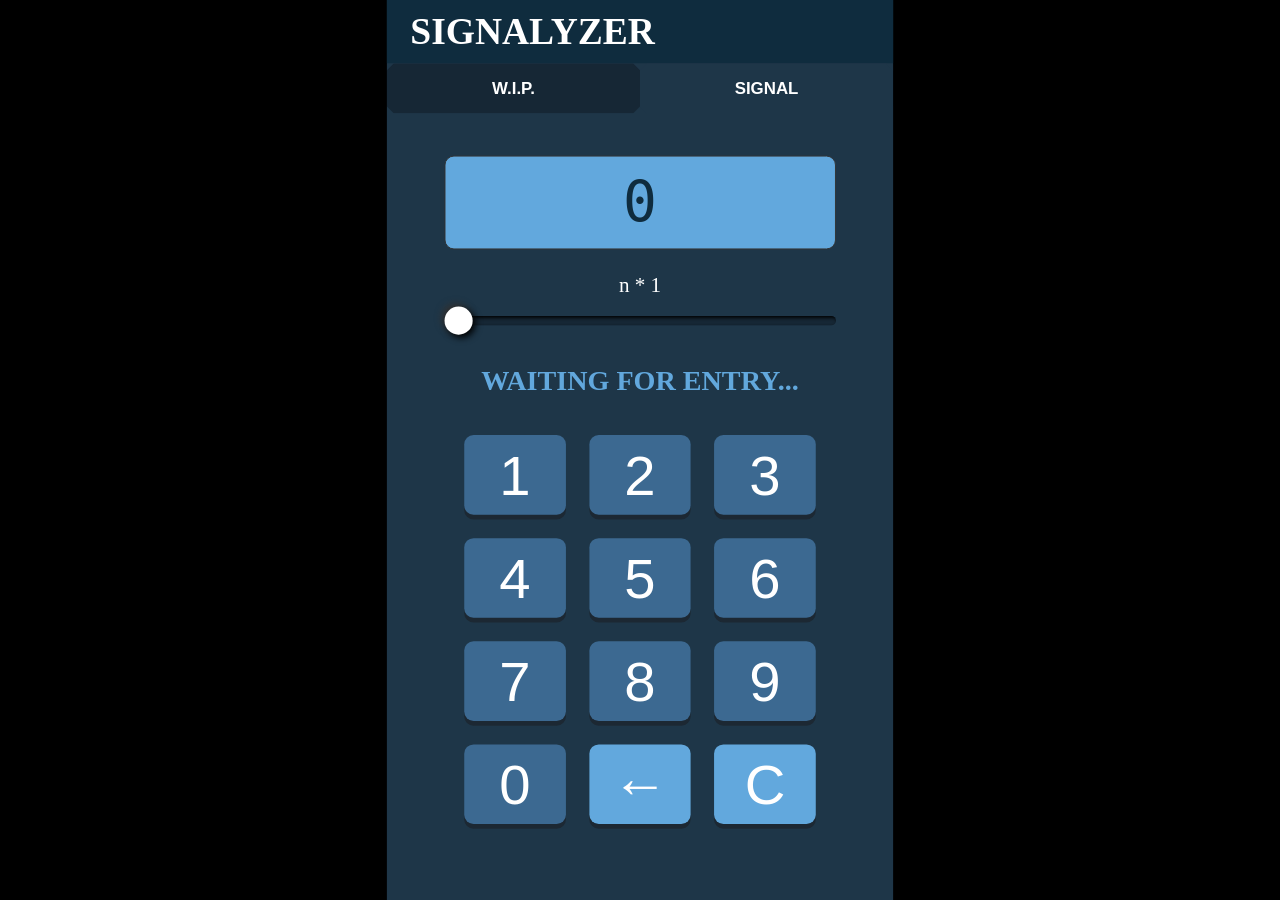
==== Signalyzer/index.html @ 724049b2 "Add files via upload" ====
<!DOCTYPE html>
<html lang="es">
<head>
    <meta charset="UTF-8">
    <meta name="viewport" content="width=device-width, initial-scale=1.0, maximum-scale=1.0, user-scalable=no">
    <title>Fixed Canvas 1080x1920</title>
    <link rel="stylesheet" href="css/styles.css">
</head>
<body>
    <div id="scaler">
        <div class="app-container">
            <header class="header-bar">
                <h1>SIGNALYZER</h1>
            </header>

            <div class="tab-system">
                <button class="tab-button active">W.I.P.</button>
                <button class="tab-button">SIGNAL</button>
            </div>

            <main class="content-area">
                <div class="display-box">
                    <span id="display-number">0</span>
                </div>

                <div class="multiplier-display">
                    <span id="multiplier-text">n * 5</span>
                </div>

                <div class="slider-container">
                    <input type="range" id="multiplier-slider" min="1" max="10" value="1" step="1">
                        <div class="subdivisions">
                            <span></span><span></span><span></span><span></span><span></span>
                            <span></span><span></span><span></span><span></span><span></span>
                        </div>
                </div>

               <div class="dynamic-text-area">
    <p id="dynamic-msg">WAITING FOR ENTRY...</p>
</div>

<div class="button-grid">
    <button class="num-btn" data-val="1">1</button>
    <button class="num-btn" data-val="2">2</button>
    <button class="num-btn" data-val="3">3</button>
    <button class="num-btn" data-val="4">4</button>
    <button class="num-btn" data-val="5">5</button>
    <button class="num-btn" data-val="6">6</button>
    <button class="num-btn" data-val="7">7</button>
    <button class="num-btn" data-val="8">8</button>
    <button class="num-btn" data-val="9">9</button>
    <button class="num-btn btn-zero" data-val="0">0</button>
    <button class="num-btn btn-delete" id="backspace">←</button>
    <button class="num-btn btn-clear" id="clear-all">C</button>
</div>
            </main>
        </div>
    </div>
    <script src="script/script.js"></script>
</body>
</html>
---- Signalyzer/css/styles.css ----
* {
    margin: 0;
    padding: 0;
    box-sizing: border-box;
}

body {
    background-color: #000;
    width: 100vw;
    height: 100vh;
    overflow: hidden;
    display: flex;
    justify-content: center;
    align-items: center;
}

#scaler {
    transform-origin: center center;
    display: flex;
    justify-content: center;
    align-items: center;
}

.app-container {
    width: 1080px;
    height: 1920px;
    background-color: #1e3648;
    display: flex;
    flex-direction: column;
    position: relative;
}

.header-bar {
    height: 135px;
    background: #0f2c3e;
    display: flex;
    align-items: center;
    padding-left: 50px;
    color: white;
    font-size: 40px;
}

.tab-system {
    display: flex;
    height: 107px;
}

.tab-button {
    flex: 1;
    background-color: #1e3648;
    color: white;
    border: none;
    font-size: 36px;
    font-weight: bold;
    clip-path: polygon(15px 0, calc(100% - 15px) 0, 100% 15px, 100% calc(100% - 15px), calc(100% - 15px) 100%, 15px 100%, 0 calc(100% - 15px), 0 15px);
}

.tab-button.active {
    background-color: #162735;
}

.content-area {
    flex: 1;
    display: flex;
    flex-direction: column;
    align-items: center;
    padding-top: 90px;
}

.display-box {
    width: 835px;
    height: 200px;
    background: #62a8dd;
    border-radius: 20px;
    display: flex;
    justify-content: center;
    align-items: center;
    margin-bottom: 50px;
    border: 2px solid #333;
}

#display-number {
    color: #0f2c3e;
    font-size: 120px;
    font-family: monospace;
}

.multiplier-display {
    color: white;
    font-size: 45px;
    margin-bottom: 40px;
}

.slider-container {
    width: 835px;
    margin-bottom: 80px;
}

#multiplier-slider {
    -webkit-appearance: none; 
    -moz-appearance: none;    
    appearance: none;         

    width: 100%;
    height: 20px;
    background: #162735;
    border-radius: 10px;
    box-shadow: inset 4px 4px 8px #000;
}

#multiplier-slider::-webkit-slider-thumb {
    -webkit-appearance: none;
    width: 60px;
    height: 60px;
    background: #ffffff;
    border-radius: 50%;
    box-shadow: 6px 6px 15px #000, -6px -6px 15px #333;
    cursor: pointer;
}

.dynamic-text-area {
    width: 835px;
    height: 150px;
    color: #888;
    font-size: 30px;
    text-align: center;
}

.dynamic-text-area p {
    font-size: 60px;
    font-weight: bold;
    color: #62a8dd;
    text-align: center;
    margin: 0;
    text-transform: uppercase;
}

.button-grid {
    display: grid;
    grid-template-columns: repeat(3, 1fr);
    gap: 50px;
    width: 750px;
}

.num-btn {
    height: 170px;
    background: #3c6991;
    color: white;
    border: none;
    font-size: 120px;
    border-radius: 20px;
    box-shadow: 0 10px 0 #1c2833;
}

.btn-zero {
    grid-column: 1;
}

.btn-delete {
    grid-column: 2;
    background-color: #62a8dd;
}

.btn-clear {
    grid-column: 3;
    background-color: #62a8dd;
}
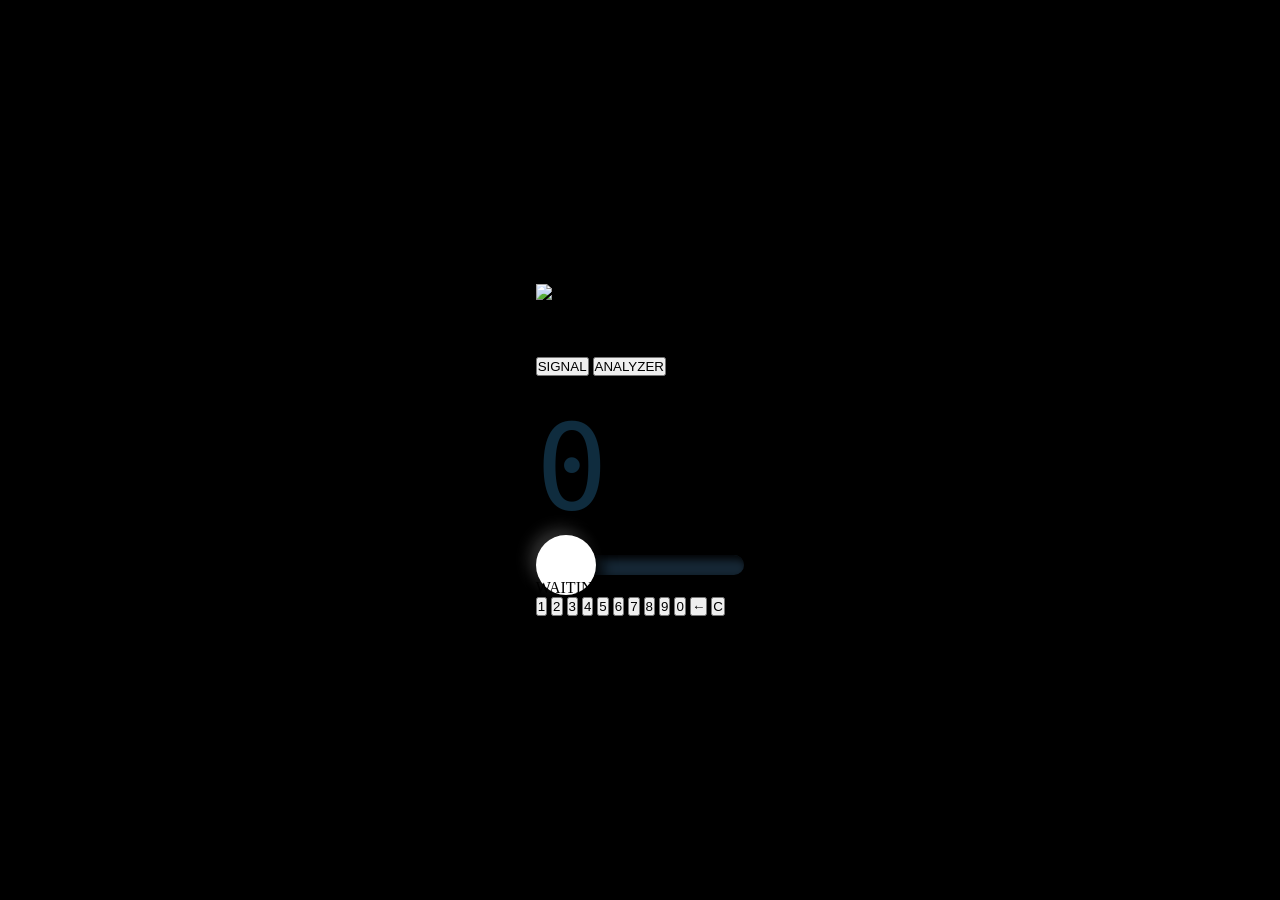
==== commit df0b5aa4: "index.html" ====
--- a/Signalyzer/index.html
+++ b/Signalyzer/index.html
@@ -1,61 +1,102 @@
 <!DOCTYPE html>
 <html lang="es">
 <head>
-    <meta charset="UTF-8">
-    <meta name="viewport" content="width=device-width, initial-scale=1.0, maximum-scale=1.0, user-scalable=no">
-    <title>Fixed Canvas 1080x1920</title>
-    <link rel="stylesheet" href="css/styles.css">
+  <meta charset="UTF-8">
+  <meta name="viewport" content="width=device-width, initial-scale=1.0, maximum-scale=1.0, user-scalable=no">
+  <title>Signalyzer</title>
+  <link rel="stylesheet" href="css/styles.css">
 </head>
+
 <body>
-    <div id="scaler">
-        <div class="app-container">
-            <header class="header-bar">
-                <h1>SIGNALYZER</h1>
-            </header>
+  <div class="app">
 
-            <div class="tab-system">
-                <button class="tab-button active">W.I.P.</button>
-                <button class="tab-button">SIGNAL</button>
-            </div>
+    <!-- Header -->
+    <header class="app__header">
+     <img src="imgs/LogoSignalyzer.png" alt="Logo" class="app__logo">
+      <h1 class="app__title">SIGNALYZER</h1>
+      <p class="app__version">0.2</p>
+    </header>
 
-            <main class="content-area">
-                <div class="display-box">
-                    <span id="display-number">0</span>
-                </div>
+    <!-- Tabs -->
+    <nav class="tabs">
+      <button class="tabs__button tabs__button--active">SIGNAL</button>
+      <button class="tabs__button">ANALYZER</button>
+    </nav>
 
-                <div class="multiplier-display">
-                    <span id="multiplier-text">n * 5</span>
-                </div>
+    <!-- Tabla -->
+    <section class="data-table">
+      <table class="data-table__table">
+        <thead>
+          <tr>
+            <th>MINERAL</th>
+            <th>SIGNAL</th>
+          </tr>
+        </thead>
+        <tbody id="mining-body"></tbody>
+      </table>
+    </section>
 
-                <div class="slider-container">
-                    <input type="range" id="multiplier-slider" min="1" max="10" value="1" step="1">
-                        <div class="subdivisions">
-                            <span></span><span></span><span></span><span></span><span></span>
-                            <span></span><span></span><span></span><span></span><span></span>
-                        </div>
-                </div>
+    <!-- Contenido principal -->
+    <main class="app__main">
 
-               <div class="dynamic-text-area">
-    <p id="dynamic-msg">WAITING FOR ENTRY...</p>
-</div>
+      <!-- Display -->
+      <section class="display">
+        <span id="display-number" class="display__value">0</span>
+      </section>
 
-<div class="button-grid">
-    <button class="num-btn" data-val="1">1</button>
-    <button class="num-btn" data-val="2">2</button>
-    <button class="num-btn" data-val="3">3</button>
-    <button class="num-btn" data-val="4">4</button>
-    <button class="num-btn" data-val="5">5</button>
-    <button class="num-btn" data-val="6">6</button>
-    <button class="num-btn" data-val="7">7</button>
-    <button class="num-btn" data-val="8">8</button>
-    <button class="num-btn" data-val="9">9</button>
-    <button class="num-btn btn-zero" data-val="0">0</button>
-    <button class="num-btn btn-delete" id="backspace">←</button>
-    <button class="num-btn btn-clear" id="clear-all">C</button>
-</div>
-            </main>
+      <!-- Multiplier -->
+      <div class="multiplier">
+        <span id="multiplier-text" class="multiplier__text">CLUSTER: 5</span>
+      </div>
+
+      <!-- Slider -->
+      <div class="slider">
+        <input 
+          type="range" 
+          id="multiplier-slider" 
+          class="slider__input"
+          min="1" 
+          max="10" 
+          value="1" 
+          step="1"
+        >
+
+        <div class="slider__ticks">
+          <span></span><span></span><span></span><span></span><span></span>
+          <span></span><span></span><span></span><span></span><span></span>
         </div>
-    </div>
-    <script src="script/script.js"></script>
+      </div>
+
+      <!-- Estado -->
+      <p id="dynamic-msg" class="status">
+        WAITING FOR ENTRY...
+      </p>
+
+      <!-- Keypad -->
+      <div class="keypad">
+
+        <!-- Números -->
+        <button class="key key--number" data-val="1">1</button>
+        <button class="key key--number" data-val="2">2</button>
+        <button class="key key--number" data-val="3">3</button>
+        <button class="key key--number" data-val="4">4</button>
+        <button class="key key--number" data-val="5">5</button>
+        <button class="key key--number" data-val="6">6</button>
+        <button class="key key--number" data-val="7">7</button>
+        <button class="key key--number" data-val="8">8</button>
+        <button class="key key--number" data-val="9">9</button>
+
+        <!-- Acciones -->
+        <button class="key key--number key--zero" data-val="0">0</button>
+        <button class="key key--action key--delete" id="backspace">←</button>
+        <button class="key key--action key--clear" id="clear-all">C</button>
+
+      </div>
+
+    </main>
+
+  </div>
+
+  <script src="script/script.js"></script>
 </body>
 </html>
